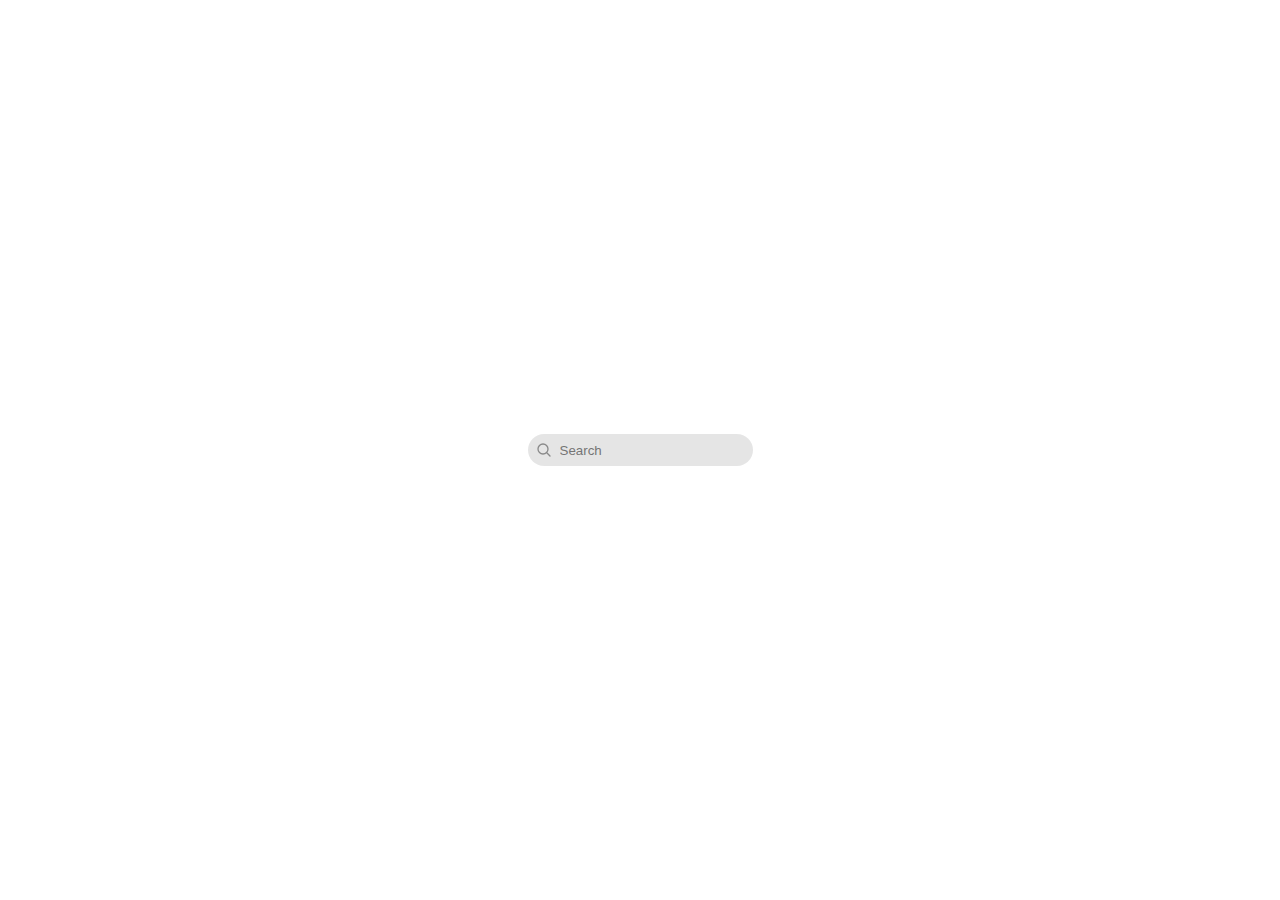
==== searchEngine/index.html @ 40063439 "building a search engine" ====
<!DOCTYPE html>
<html lang="en">
  <head>
    <meta charset="UTF-8">
    <meta name="viewport" content="width=device-width, user-scalable=no, initial-scale=1.0, maximum-scale=1.0, minimum-scale=1.0">
    <link rel="stylesheet" href="style.css" media="all">
    <title>Search Engine</title>
  </head>
  <body>
    <main>
      <form class="form" action="">
        <div class="search">
          <svg xmlns="http://www.w3.org/2000/svg" fill="none" viewBox="0 0 24 24" stroke-width="2" stroke="currentColor" class="search-icon" type="submit">
            <path stroke-linecap="round" stroke-linejoin="round" d="m21 21-5.197-5.197m0 0A7.5 7.5 0 1 0 5.196 5.196a7.5 7.5 0 0 0 10.607 10.607Z" />
          </svg>
          <input class="search-input" id="search-input" type="text" name="search-input" placeholder="Search">
        </div>
      </form>
    </main>
    <script src="main.js"></script>
  </body>
</html>
---- searchEngine/style.css ----
*, *::after, *::before {
  box-sizing: border-box;
  padding: 0;
  margin: 0;
}
ul, li {
  text-decoration: none;
  list-style: "";
}
img, svg {
  display: block;
  max-width: 100%;
}
body {
  background: rgba(0.0.0.0.1);
}
main {
  display: flex;
  flex-direction: column;
  justify-content: center;
  align-items: center;
  min-height: 100vh;
}
.search {
  width: max-content;
  display: flex;
  align-items: center;
  padding: .5rem;
  background: rgba(0,0,0,0.1);
  border-radius: 1rem;
  transition: ease-out .3s;
} 
.search:focus-within {
  box-shadow: 0 0 .3rem rgba(0,0,0,0.8);
  transition: ease-in .2s;
}
.search-icon {
  width: 1rem;
  margin-right: .5rem;
  color: rgb(0,0,0,0.4);
}
.search-input {
  background: transparent;
  margin-right: .5rem;
  outline: transparent;
  border: transparent;
  color: rgb(0,0,0,0.4);
}
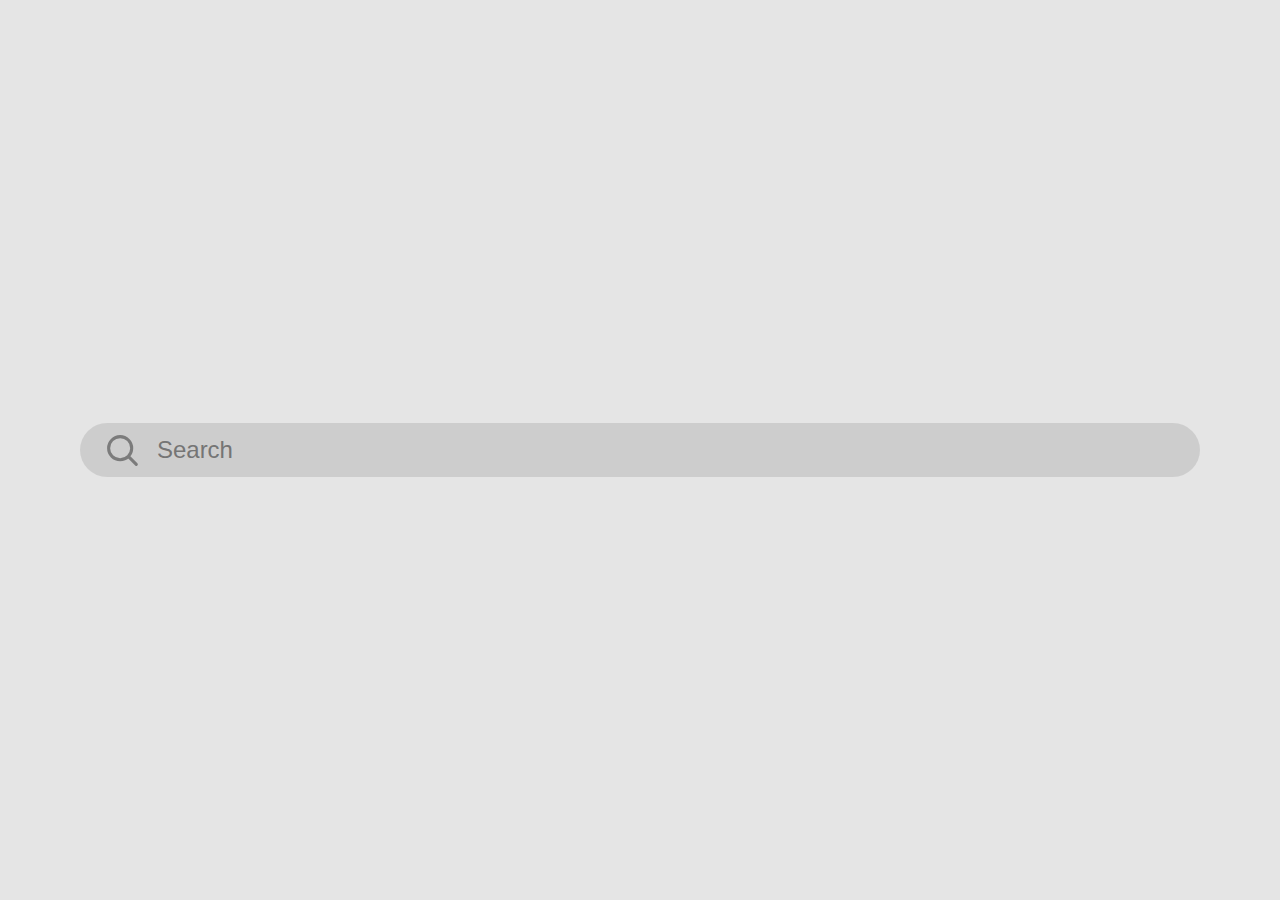
==== commit b15386d6: "added the fetch api + fn's" ====
--- a/searchEngine/index.html
+++ b/searchEngine/index.html
@@ -7,7 +7,7 @@
     <title>Search Engine</title>
   </head>
   <body>
-    <main>
+     <main>
       <form class="form" action="">
         <div class="search">
           <svg xmlns="http://www.w3.org/2000/svg" fill="none" viewBox="0 0 24 24" stroke-width="2" stroke="currentColor" class="search-icon" type="submit">
@@ -16,6 +16,9 @@
           <input class="search-input" id="search-input" type="text" name="search-input" placeholder="Search">
         </div>
       </form>
+      <div id="searchResults" class="search-results">
+        <p>search results here</p>
+      </div>
     </main>
     <script src="main.js"></script>
   </body>
--- a/searchEngine/style.css
+++ b/searchEngine/style.css
@@ -1,3 +1,12 @@
+:root {
+  /* Colors */
+  --light-1: rgba(0,0,0,0.1); 
+  --light-3: rgba(0,0,0,0.3); 
+  --light-4: rgba(0,0,0,0.4);
+  --light-5: rgba(0,0,0,0.5);
+  /* Shadows */
+  --shadow-300: 0 0 .3rem rgba(0,0,0,0.8);
+}
 *, *::after, *::before {
   box-sizing: border-box;
   padding: 0;
@@ -12,7 +21,7 @@
   max-width: 100%;
 }
 body {
-  background: rgba(0.0.0.0.1);
+  background: var(--light-1);
 }
 main {
   display: flex;
@@ -20,33 +29,47 @@
   justify-content: center;
   align-items: center;
   min-height: 100vh;
+  margin-inline: 5rem;
+}
+.form {
+  width: 100%;
 }
 .search {
-  width: max-content;
+  width: 100%;
   display: flex;
   align-items: center;
   padding: .5rem;
-  background: rgba(0,0,0,0.1);
-  border-radius: 1rem;
+  background: var(--light-1);
+  border-radius: 2rem;
   transition: ease-out .3s;
 } 
 .search:focus-within {
-  box-shadow: 0 0 .3rem rgba(0,0,0,0.8);
+  box-shadow: var(--shadow-300);
   transition: ease-in .2s;
 }
 .search-icon {
-  width: 1rem;
-  margin-right: .5rem;
-  color: rgb(0,0,0,0.4);
+  width: 2.5rem;
+  margin-left: 1rem;
+  color: var(--light-4);
 }
 .search-input {
   background: transparent;
-  margin-right: .5rem;
+  margin-inline: 1rem;
   outline: transparent;
   border: transparent;
-  color: rgb(0,0,0,0.4);
+  color: var(--light-5);
+  font-size: 1.5rem;
+  line-height: 1.6;
+  width: 100%;
+  
 }
-
-
-
-
+.search-results {
+  display: block;
+  margin-top: 1rem;
+  border-radius: 1rem;
+  border: .2rem solid var(--light-3);
+  width: 100%
+}
+.search-results > * {
+  padding: 1rem;
+}
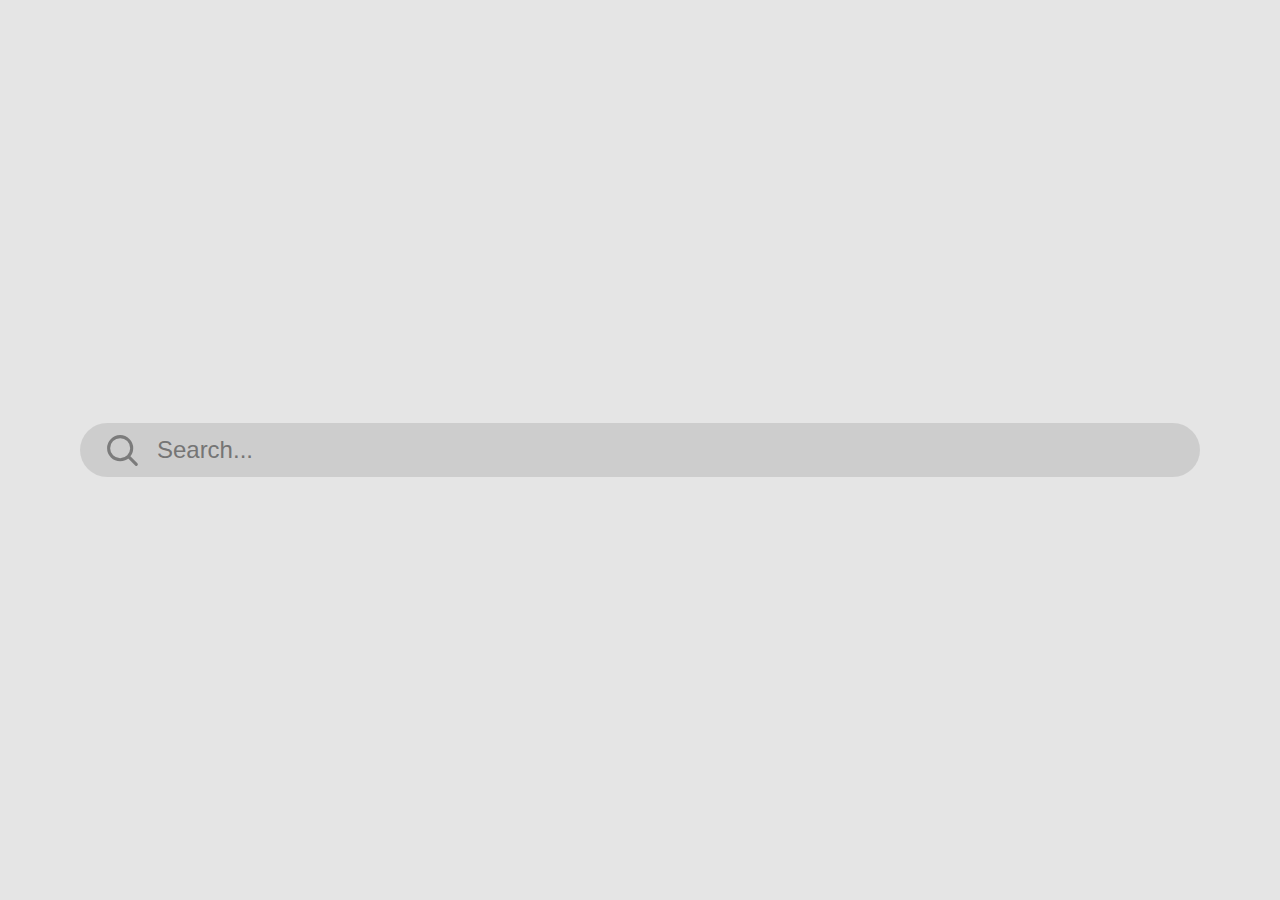
==== commit 4e08dbf3: "+ updates" ====
--- a/searchEngine/index.html
+++ b/searchEngine/index.html
@@ -13,7 +13,7 @@
           <svg xmlns="http://www.w3.org/2000/svg" fill="none" viewBox="0 0 24 24" stroke-width="2" stroke="currentColor" class="search-icon" type="submit">
             <path stroke-linecap="round" stroke-linejoin="round" d="m21 21-5.197-5.197m0 0A7.5 7.5 0 1 0 5.196 5.196a7.5 7.5 0 0 0 10.607 10.607Z" />
           </svg>
-          <input class="search-input" id="search-input" type="text" name="search-input" placeholder="Search">
+          <input class="search-input" id="search-input" type="text" name="search-input" placeholder="Search...">
         </div>
       </form>
       <div id="searchResults" class="search-results">
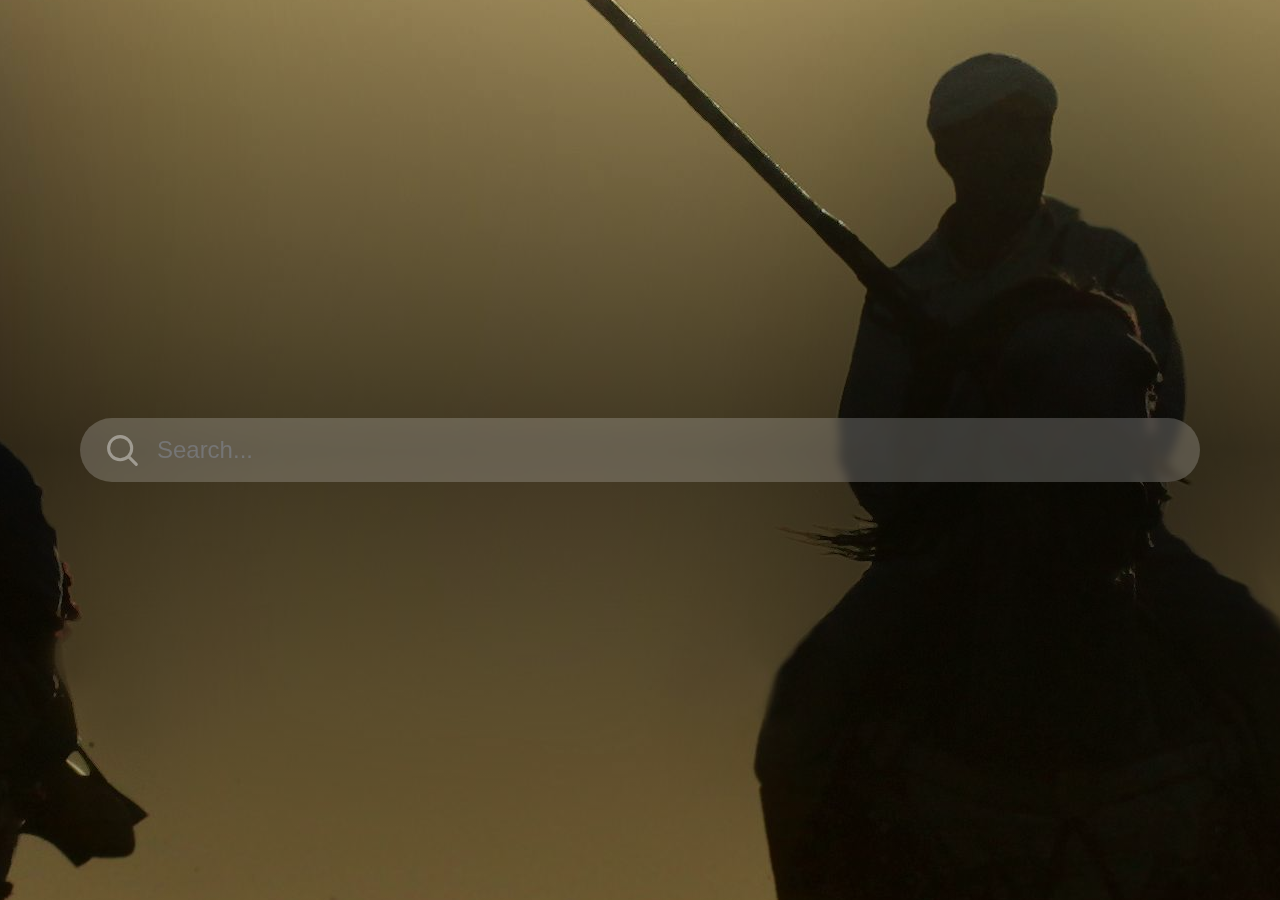
==== commit 50e68a36: "added some css" ====
--- a/searchEngine/index.html
+++ b/searchEngine/index.html
@@ -3,23 +3,22 @@
   <head>
     <meta charset="UTF-8">
     <meta name="viewport" content="width=device-width, user-scalable=no, initial-scale=1.0, maximum-scale=1.0, minimum-scale=1.0">
-    <link rel="stylesheet" href="style.css" media="all">
+    <link rel="stylesheet" href="/searchEngine/css/style.css" media="all">
     <title>Search Engine</title>
   </head>
   <body>
-     <main>
+    <main>
       <form class="form" action="">
         <div class="search">
           <svg xmlns="http://www.w3.org/2000/svg" fill="none" viewBox="0 0 24 24" stroke-width="2" stroke="currentColor" class="search-icon" type="submit">
             <path stroke-linecap="round" stroke-linejoin="round" d="m21 21-5.197-5.197m0 0A7.5 7.5 0 1 0 5.196 5.196a7.5 7.5 0 0 0 10.607 10.607Z" />
           </svg>
-          <input class="search-input" id="search-input" type="text" name="search-input" placeholder="Search...">
+          <input class="search-input" id="search-input" type="text" name="search-input" placeholder="Search..." autocomplete="off">
         </div>
       </form>
       <div id="searchResults" class="search-results">
-        <p>search results here</p>
       </div>
     </main>
-    <script src="main.js"></script>
+    <script src="/searchEngine/js/main.js"></script>
   </body>
 </html>
--- a/searchEngine/css/style.css
+++ b/searchEngine/css/style.css
@@ -0,0 +1,177 @@
+:root {
+  /* Colors */
+  /* dark */
+  --dark-1: rgba(0,0,0,0.1); 
+  --dark-2: rgba(0,0,0,0.2); 
+  --dark-3: rgba(0,0,0,0.3); 
+  --dark-4: rgba(0,0,0,0.4);
+  --dark-5: rgba(0,0,0,0.5);
+  --dark-6: rgba(0,0,0,0.6);
+  --dark-7: rgba(0,0,0,0.7);
+  --dark-8: rgba(0,0,0,0.8);
+  --dark-9: rgba(0,0,0,0.9);
+ /* light */
+  --light-1: rgba(255,255,255,0.1); 
+  --light-2: rgba(255,255,255,0.2); 
+  --light-3: rgba(255,255,255,0.3); 
+  --light-4: rgba(255,255,255,0.4);
+  --light-5: rgba(255,255,255,0.5);
+  --light-6: rgba(255,255,255,0.6);
+  --light-7: rgba(255,255,255,0.7);
+  --light-8: rgba(255,255,255,0.8);
+  --light-9: rgba(255,255,255,0.9);
+
+  /* Shadows */
+  /*light*/
+  --shadow-301-light: 0 0 .3rem var(--light-1);
+  --shadow-302-light: 0 0 .3rem var(--light-2);
+  --shadow-303-light: 0 0 .3rem var(--light-3);
+  --shadow-304-light: 0 0 .3rem var(--light-4);
+  --shadow-305-light: 0 0 .3rem var(--light-5);
+  --shadow-306-light: 0 0 .3rem var(--light-6);
+  --shadow-307-light: 0 0 .3rem var(--light-7);
+  --shadow-308-light: 0 0 .8rem var(--light-8);
+  --shadow-309-light: 0 0 .8rem var(--light-9);
+  /*dark*/
+  --shadow-301-dark: 0 0 .3rem var(--dark-1);
+  --shadow-302-dark: 0 0 .3rem var(--dark-2);
+  --shadow-303-dark: 0 0 .3rem var(--dark-3);
+  --shadow-304-dark: 0 0 .3rem var(--dark-4);
+  --shadow-305-dark: 0 0 .3rem var(--dark-5);
+  --shadow-306-dark: 0 0 .3rem var(--dark-6);
+  --shadow-307-dark: 0 0 .3rem var(--dark-7);
+  --shadow-308-dark: 0 0 .8rem var(--dark-8);
+  --shadow-309-dark: 0 0 .9rem var(--dark-9);
+
+  /* Font size */
+  --small: 0.8rem;
+  --normal: 1.2rem;
+  --medium: 1.5rem;
+  --large: 1.8;
+}
+*, *::after, *::before {
+  box-sizing: border-box;
+  padding: 0;
+  margin: 0;
+}
+ul, li, a {
+  text-decoration: none;
+  list-style: "";
+}
+img, svg {
+  display: block;
+  max-width: 100%;
+}
+body {
+background: linear-gradient(var(--dark-1),var(--dark-6),var(--dark-3) ),url('../assets/images/riders.jpg') ;
+background-position: center;
+}
+main {
+  display: flex;
+  flex-direction: column;
+  justify-content: center;
+  align-items: center;
+  min-height: 100vh;
+  margin-inline: 5rem;
+}
+.form {
+  width: 100%;
+}
+.search {
+  width: 100%;
+  display: flex;
+  align-items: center;
+  padding: .5rem;
+  background: var(--light-2);
+  backdrop-filter: blur(5px);
+  border-radius: 2rem;
+  transition: ease-out .2s;
+} 
+.search:focus-within {
+  box-shadow: var(--shadow-308-light);
+  transition: ease-in .150s;
+}
+.search-icon {
+  width: 2.5rem;
+  margin-left: 1rem;
+  color: var(--light-4);
+}
+.search-input {
+  background: transparent;
+  margin-inline: 1rem;
+  outline: transparent;
+  border: transparent;
+  color: var(--light-4);
+  font-size: var(--medium);
+  line-height: 2;
+  width: 100%;
+
+}
+.search-results {
+  display: none;
+  background: var(--light-1);
+  backdrop-filter: blur(10px);
+  flex-direction: column;
+  margin-top: 1rem;
+  border-radius: 1rem;
+  width: 100%;
+  max-height: 50vh;
+  padding: 1rem;
+  overflow-y: auto;
+  gap: .5rem;
+  transition: ease-out .2s;
+}
+.search-results:focus-within,
+.search-results:hover {
+  box-shadow: var(--shadow-305-light);
+  transition: ease-in .150s;
+}
+
+.result-container {
+  font-size: var(--normal);
+  border-radius: .5rem;
+  padding: 1rem;
+  width: 100%;
+  transition: all ease-out .150s;
+}
+.result-container:hover {
+  box-shadow: var(--shadow-306-light);
+  transition: all ease-in .2s;
+}
+
+/* the title of each search result*/
+.result-row {
+  color: var(--light-7);
+  font-weight: bold;
+  font-size: var(--medium);
+  padding-block: .5rem;
+
+}
+/* The data in each object, the whole <ul> */
+.result-info {
+  display: flex;
+  padding: 1rem;
+  flex-direction: column;  
+  gap: 1.2rem;
+  border: 2px solid var(--light-2);
+  padding: .3rem;
+  border-radius: .3rem;
+/*  background: var(--light-4);*/
+}
+
+/* The whole <li> && each 'key:value' pair */
+.result-info li  {
+
+  & .key {
+    padding: .3rem;
+    color: var(--light-7);
+    font-weight: bold;
+  }
+
+  & .value {
+    padding: .3rem;
+    color: var(--dark-7);
+    font-weight: bold;
+  }
+}
+
